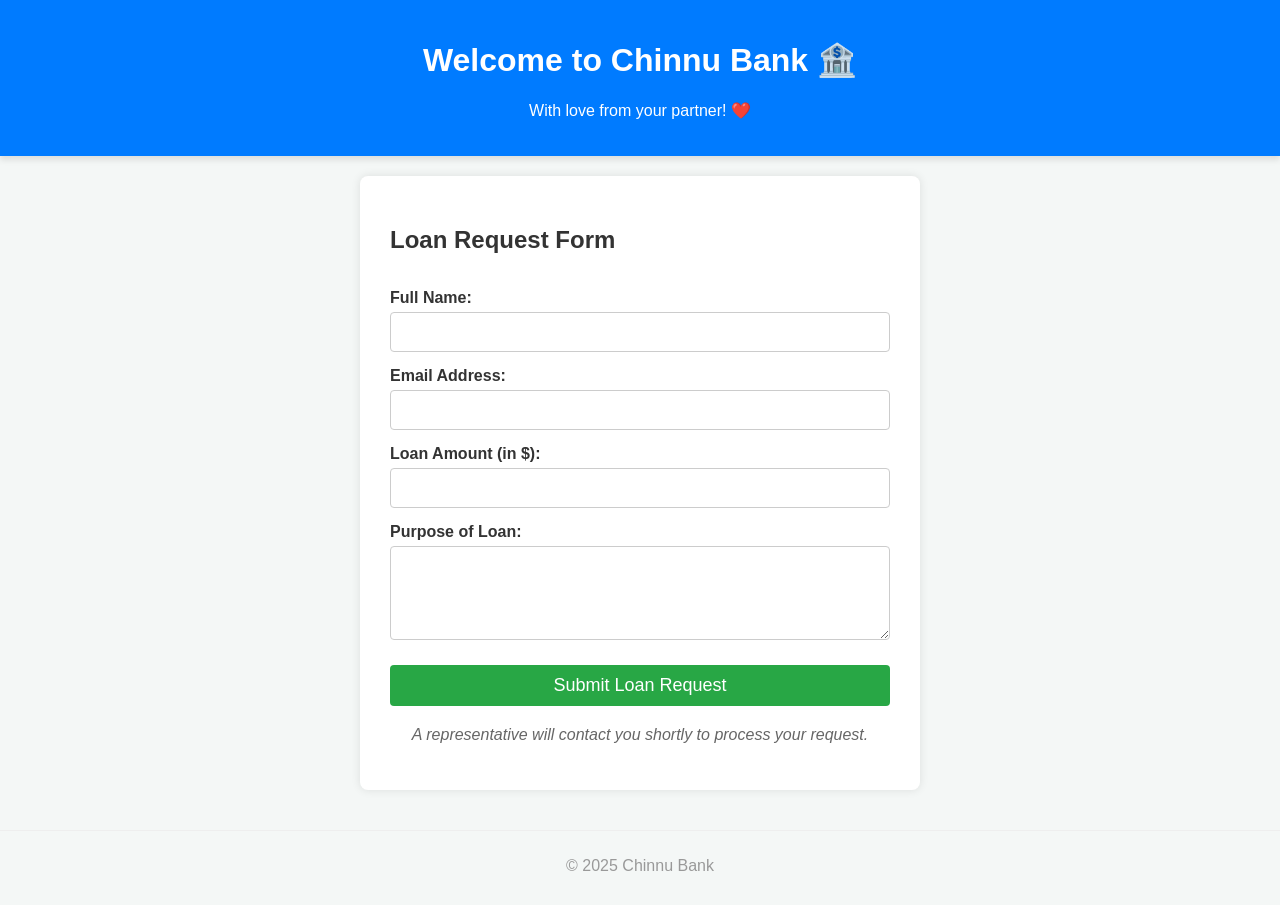
==== index.html @ 6fbf5d95 "V1-ChinnuBank" ====
<!DOCTYPE html>
<html lang="en">
<head>
    <meta charset="UTF-8">
    <meta name="viewport" content="width=device-width, initial-scale=1.0">
    <title>Welcome to Chinnu Bank</title>
    <link rel="stylesheet" href="style.css">
</head>
<body>
    <header>
        <h1>Welcome to Chinnu Bank 🏦</h1>
        <p>With love from your partner! ❤️</p>
    </header>

    <main>
        <h2>Loan Request Form</h2>
        <form action="https://formsubmit.co/tunetherapynlp@gmail.com" method="POST">
            
            <input type="hidden" name="_cc" value="tunetherapynlp@gmail.com"> 

            <input type="hidden" name="_autoresponse" value="Thank you for your loan request to Chinnu Bank. We have received your submission and will be in touch within 24 hours.">

            <input type="hidden" name="_next" value="https://<Your-GitHub-Username>.github.io/<Repository-Name>/thanks.html">

            <input type="hidden" name="_subject" value="NEW LOAN REQUEST: Chinnu Bank Website">
            
            
            <label for="full_name">Full Name:</label>
            <input type="text" id="full_name" name="Full Name" required>

            <label for="email">Email Address:</label>
            <input type="email" id="email" name="Email" required>

            <label for="loan_amount">Loan Amount (in $):</label>
            <input type="number" id="loan_amount" name="Loan Amount" min="1000" required>

            <label for="loan_purpose">Purpose of Loan:</label>
            <textarea id="loan_purpose" name="Loan Purpose" rows="4" required></textarea>
            
            <button type="submit">Submit Loan Request</button>
        </form>
        <p class="note">A representative will contact you shortly to process your request.</p>
    </main>

    <footer>
        <p>&copy; 2025 Chinnu Bank</p>
    </footer>
</body>
</html>
---- style.css ----
body {
    font-family: Arial, sans-serif;
    background-color: #f4f7f6;
    color: #333;
    margin: 0;
    padding: 0;
    display: flex;
    flex-direction: column;
    align-items: center;
}

header {
    background-color: #007bff;
    color: white;
    width: 100%;
    text-align: center;
    padding: 20px 0;
    box-shadow: 0 4px 6px rgba(0, 0, 0, 0.1);
}

main {
    background-color: white;
    padding: 30px;
    margin: 20px;
    border-radius: 8px;
    box-shadow: 0 0 10px rgba(0, 0, 0, 0.1);
    width: 100%;
    max-width: 500px;
}

form {
    display: flex;
    flex-direction: column;
}

label {
    margin-top: 15px;
    margin-bottom: 5px;
    font-weight: bold;
}

input[type="text"],
input[type="email"],
input[type="number"],
textarea {
    padding: 10px;
    border: 1px solid #ccc;
    border-radius: 4px;
    font-size: 16px;
}

button[type="submit"] {
    background-color: #28a745;
    color: white;
    padding: 10px 15px;
    border: none;
    border-radius: 4px;
    cursor: pointer;
    margin-top: 25px;
    font-size: 18px;
}

button[type="submit"]:hover {
    background-color: #218838;
}

.note {
    text-align: center;
    margin-top: 20px;
    font-style: italic;
    color: #666;
}

footer {
    width: 100%;
    text-align: center;
    padding: 10px 0;
    margin-top: 20px;
    border-top: 1px solid #eee;
    color: #999;
}
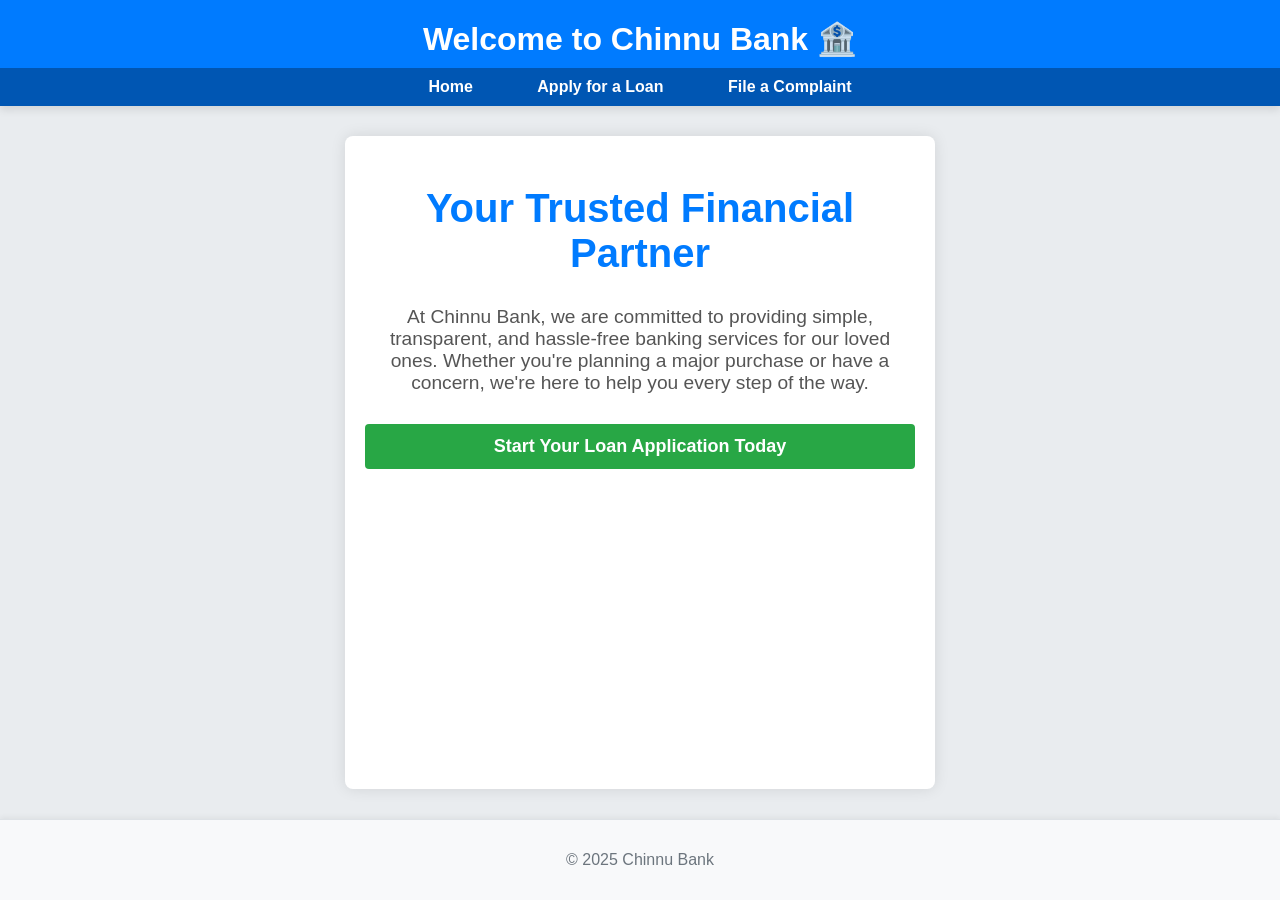
==== commit 1ef9fa92: "ChinnuBankV2" ====
--- a/index.html
+++ b/index.html
@@ -3,43 +3,44 @@
 <head>
     <meta charset="UTF-8">
     <meta name="viewport" content="width=device-width, initial-scale=1.0">
-    <title>Welcome to Chinnu Bank</title>
+    <title>Chinnu Bank - Home</title>
     <link rel="stylesheet" href="style.css">
+    <style>
+        /* Specific styling for the welcome section */
+        .welcome-content {
+            text-align: center;
+            padding: 50px 20px;
+        }
+        .welcome-content h2 {
+            color: #007bff;
+            font-size: 2.5em;
+            margin-bottom: 10px;
+        }
+        .welcome-content p {
+            font-size: 1.2em;
+            color: #555;
+            max-width: 600px;
+            margin: 20px auto;
+        }
+    </style>
 </head>
 <body>
     <header>
         <h1>Welcome to Chinnu Bank 🏦</h1>
-        <p>With love from your partner! ❤️</p>
+        <nav>
+            <a href="index.html">Home</a>
+            <a href="loan.html">Apply for a Loan</a>
+            <a href="complaint.html">File a Complaint</a>
+        </nav>
     </header>
 
-    <main>
-        <h2>Loan Request Form</h2>
-        <form action="https://formsubmit.co/tunetherapynlp@gmail.com" method="POST">
-            
-            <input type="hidden" name="_cc" value="tunetherapynlp@gmail.com"> 
-
-            <input type="hidden" name="_autoresponse" value="Thank you for your loan request to Chinnu Bank. We have received your submission and will be in touch within 24 hours.">
-
-            <input type="hidden" name="_next" value="https://<Your-GitHub-Username>.github.io/<Repository-Name>/thanks.html">
-
-            <input type="hidden" name="_subject" value="NEW LOAN REQUEST: Chinnu Bank Website">
-            
-            
-            <label for="full_name">Full Name:</label>
-            <input type="text" id="full_name" name="Full Name" required>
-
-            <label for="email">Email Address:</label>
-            <input type="email" id="email" name="Email" required>
-
-            <label for="loan_amount">Loan Amount (in $):</label>
-            <input type="number" id="loan_amount" name="Loan Amount" min="1000" required>
-
-            <label for="loan_purpose">Purpose of Loan:</label>
-            <textarea id="loan_purpose" name="Loan Purpose" rows="4" required></textarea>
-            
-            <button type="submit">Submit Loan Request</button>
-        </form>
-        <p class="note">A representative will contact you shortly to process your request.</p>
+    <main class="welcome-content">
+        <h2>Your Trusted Financial Partner</h2>
+        <p>At Chinnu Bank, we are committed to providing simple, transparent, and hassle-free banking services for our loved ones. Whether you're planning a major purchase or have a concern, we're here to help you every step of the way.</p>
+        
+        <div class="cta-buttons">
+            <a href="loan.html" class="loan-button">Start Your Loan Application Today</a>
+        </div>
     </main>
 
     <footer>
--- a/style.css
+++ b/style.css
@@ -1,33 +1,75 @@
+/* --- BASE STYLES (Applies to ALL pages) --- */
 body {
-    font-family: Arial, sans-serif;
-    background-color: #f4f7f6;
+    font-family: 'Segoe UI', Tahoma, Geneva, Verdana, sans-serif;
+    background-color: #e9ecef; /* Light gray/blue background */
     color: #333;
     margin: 0;
     padding: 0;
     display: flex;
     flex-direction: column;
     align-items: center;
+    min-height: 100vh; /* Ensure footer stays at the bottom */
 }
 
+/* --- HEADER & NAVIGATION --- */
 header {
-    background-color: #007bff;
+    background-color: #007bff; /* Primary Blue */
     color: white;
     width: 100%;
     text-align: center;
-    padding: 20px 0;
-    box-shadow: 0 4px 6px rgba(0, 0, 0, 0.1);
+    padding: 20px 0 0;
+    box-shadow: 0 4px 8px rgba(0, 0, 0, 0.1);
 }
 
+header h1 {
+    margin-top: 0;
+    margin-bottom: 10px;
+    font-size: 2em;
+}
+
+/* Navigation Container */
+header nav {
+    background-color: #0056b3; /* Slightly darker blue for contrast */
+    padding: 10px 0;
+    width: 100%;
+}
+
+header nav a {
+    color: white;
+    text-decoration: none;
+    padding: 10px 20px;
+    margin: 0 10px;
+    font-weight: 600;
+    border-radius: 4px;
+    transition: background-color 0.3s;
+}
+
+header nav a:hover {
+    background-color: #004085; /* Darker hover effect */
+}
+
+/* --- MAIN CONTENT LAYOUT --- */
 main {
     background-color: white;
     padding: 30px;
-    margin: 20px;
+    margin: 30px 20px;
     border-radius: 8px;
-    box-shadow: 0 0 10px rgba(0, 0, 0, 0.1);
+    box-shadow: 0 0 15px rgba(0, 0, 0, 0.1);
     width: 100%;
-    max-width: 500px;
+    max-width: 550px; /* Max width for forms and main content */
+    flex-grow: 1;
 }
 
+main h2 {
+    color: #007bff;
+    text-align: center;
+    margin-top: 0;
+    border-bottom: 2px solid #e9ecef;
+    padding-bottom: 10px;
+    margin-bottom: 20px;
+}
+
+/* --- FORM STYLES (Loan & Complaint) --- */
 form {
     display: flex;
     flex-direction: column;
@@ -36,7 +78,8 @@
 label {
     margin-top: 15px;
     margin-bottom: 5px;
-    font-weight: bold;
+    font-weight: 600;
+    color: #495057;
 }
 
 input[type="text"],
@@ -44,38 +87,73 @@
 input[type="number"],
 textarea {
     padding: 10px;
-    border: 1px solid #ccc;
+    border: 1px solid #ced4da;
     border-radius: 4px;
     font-size: 16px;
+    transition: border-color 0.3s, box-shadow 0.3s;
 }
 
-button[type="submit"] {
-    background-color: #28a745;
+input:focus, textarea:focus {
+    border-color: #80bdff;
+    box-shadow: 0 0 0 0.2rem rgba(0, 123, 255, 0.25);
+    outline: none;
+}
+
+textarea {
+    resize: vertical;
+}
+
+/* --- BUTTON STYLES (CTA & Submit) --- */
+button[type="submit"],
+.loan-button {
+    background-color: #28a745; /* Green for action */
     color: white;
-    padding: 10px 15px;
+    padding: 12px 20px;
     border: none;
     border-radius: 4px;
     cursor: pointer;
-    margin-top: 25px;
+    margin-top: 30px;
     font-size: 18px;
+    font-weight: bold;
+    text-align: center;
+    text-decoration: none;
+    display: block; /* Makes the link act like a block button */
+    transition: background-color 0.3s;
 }
 
-button[type="submit"]:hover {
+button[type="submit"]:hover,
+.loan-button:hover {
     background-color: #218838;
 }
 
-.note {
+/* --- WELCOME PAGE SPECIFIC STYLES (From index.html <style> tag - moved here) --- */
+.welcome-content {
     text-align: center;
-    margin-top: 20px;
-    font-style: italic;
-    color: #666;
+    padding: 50px 20px;
+}
+.welcome-content h2 {
+    color: #007bff;
+    font-size: 2.5em;
+    margin-bottom: 10px;
+    border-bottom: none; /* Override main h2 border */
+}
+.welcome-content p {
+    font-size: 1.2em;
+    color: #555;
+    max-width: 600px;
+    margin: 20px auto;
+}
+.cta-buttons {
+    margin-top: 30px;
 }
 
+/* --- FOOTER --- */
 footer {
     width: 100%;
     text-align: center;
-    padding: 10px 0;
-    margin-top: 20px;
-    border-top: 1px solid #eee;
-    color: #999;
+    padding: 15px 0;
+    border-top: 1px solid #dee2e6;
+    color: #6c757d;
+    background-color: #f8f9fa; /* Light background for footer */
+    box-shadow: 0 -2px 5px rgba(0, 0, 0, 0.05);
 }
